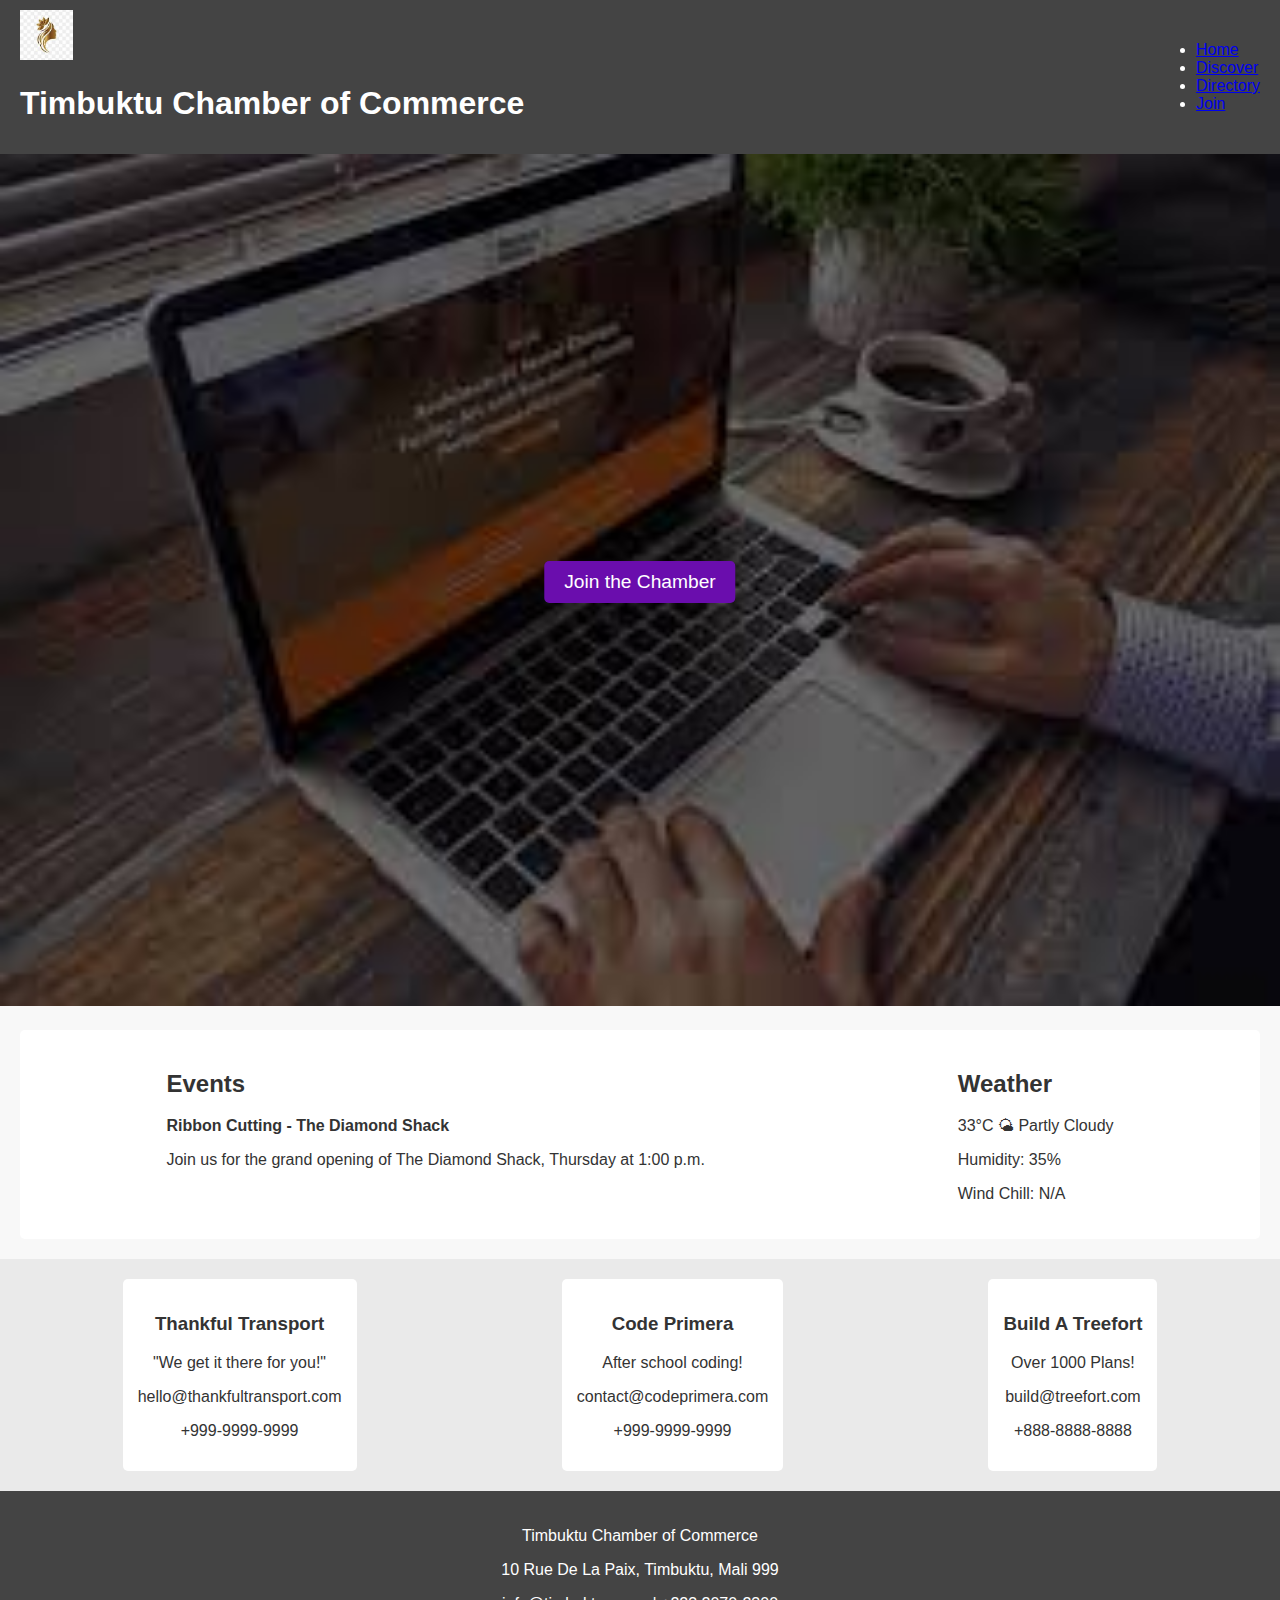
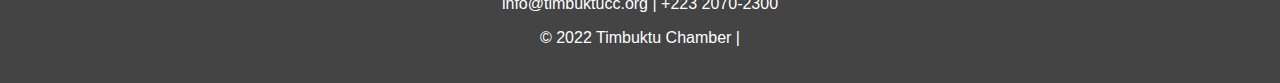
==== Chamber/index.html @ ee90920b "Commit" ====
<!DOCTYPE html>
<html lang="en">
<head>
    <meta charset="UTF-8">
    <meta name="viewport" content="width=device-width, initial-scale=1.0">
    <title>Timbuktu Chamber of Commerce</title>
    <meta name="description" content="Welcome to the Timbuktu Chamber of Commerce website. Stay updated with events, weather, and member spotlights.">
    <link rel="stylesheet" href="styles/normalize.css">
    <link rel="stylesheet" href="styles/base.css">
    <link rel="stylesheet" href="styles/larger.css">
    <link rel="icon" href="images/favicon.ico">
</head>
<body>
    <header>
        <div class="logo">
            <img src="images/logo.png" alt="Timbuktu Chamber of Commerce">
            <h1>Timbuktu Chamber of Commerce</h1>
        </div>
        <nav>
            <ul>
                <li><a href="#" class="active">Home</a></li>
                <li><a href="#">Discover</a></li>
                <li><a href="#">Directory</a></li>
                <li><a href="#">Join</a></li>
            </ul>
        </nav>
    </header>
    
    <main>
        <section class="hero">
            <img src="images/hero.jpg" alt="Scenic view of Timbuktu">
            <a href="#" class="join-btn">Join the Chamber</a>
        </section>
        
        <section class="events-weather">
            <div class="events">
                <h2>Events</h2>
                <p><strong>Ribbon Cutting - The Diamond Shack</strong></p>
                <p>Join us for the grand opening of The Diamond Shack, Thursday at 1:00 p.m.</p>
            </div>
            <div class="weather">
                <h2>Weather</h2>
                <p>33°C 🌤 Partly Cloudy</p>
                <p>Humidity: 35%</p>
                <p>Wind Chill: N/A</p>
            </div>
        </section>
        
        <section class="spotlights">
            <div class="spotlight">
                <h3>Thankful Transport</h3>
                <p>"We get it there for you!"</p>
                <p>hello@thankfultransport.com</p>
                <p>+999-9999-9999</p>
            </div>
            <div class="spotlight">
                <h3>Code Primera</h3>
                <p>After school coding!</p>
                <p>contact@codeprimera.com</p>
                <p>+999-9999-9999</p>
            </div>
            <div class="spotlight">
                <h3>Build A Treefort</h3>
                <p>Over 1000 Plans!</p>
                <p>build@treefort.com</p>
                <p>+888-8888-8888</p>
            </div>
        </section>
    </main>
    
    <footer>
        <p>Timbuktu Chamber of Commerce</p>
        <p>10 Rue De La Paix, Timbuktu, Mali 999</p>
        <p>info@timbuktucc.org | +223 2070-2300</p>
        <p>&copy; 2022 Timbuktu Chamber | <span id="lastModified"></span></p>
    </footer>
    
    <script src="scripts/script.js"></script>
</body>
</html>
---- Chamber/styles/base.css ----
/* Normalize.css should be included before these styles */

/* Base Styles */
body {
    font-family: Arial, sans-serif;
    margin: 0;
    padding: 0;
    background-color: #f8f8f8;
    color: #333;
}

header {
    display: flex;
    justify-content: space-between;
    align-items: center;
    background-color: #444;
    color: white;
    padding: 10px 20px;
}

.logo img {
    height: 50px;
}

.nav-menu {
    list-style: none;
    display: flex;
    gap: 15px;
}

.nav-menu li a {
    text-decoration: none;
    color: white;
    padding: 5px 10px;
}

.nav-menu li a.active {
    border-bottom: 2px solid yellow;
}

.hero {
    position: relative;
    text-align: center;
}

.hero img {
    width: 100%;
    height: auto;
}

.join-btn {
    position: absolute;
    top: 50%;
    left: 50%;
    transform: translate(-50%, -50%);
    background-color: #6a0dad;
    color: white;
    padding: 10px 20px;
    text-decoration: none;
    font-size: 1.2em;
    border-radius: 5px;
}

.events-weather {
    display: flex;
    justify-content: space-around;
    background-color: white;
    padding: 20px;
    margin: 20px;
    border-radius: 5px;
}

.spotlights {
    display: flex;
    justify-content: space-around;
    background-color: #eaeaea;
    padding: 20px;
}

.spotlight {
    background-color: white;
    padding: 15px;
    border-radius: 5px;
    text-align: center;
}

footer {
    background-color: #444;
    color: white;
    text-align: center;
    padding: 20px;
}
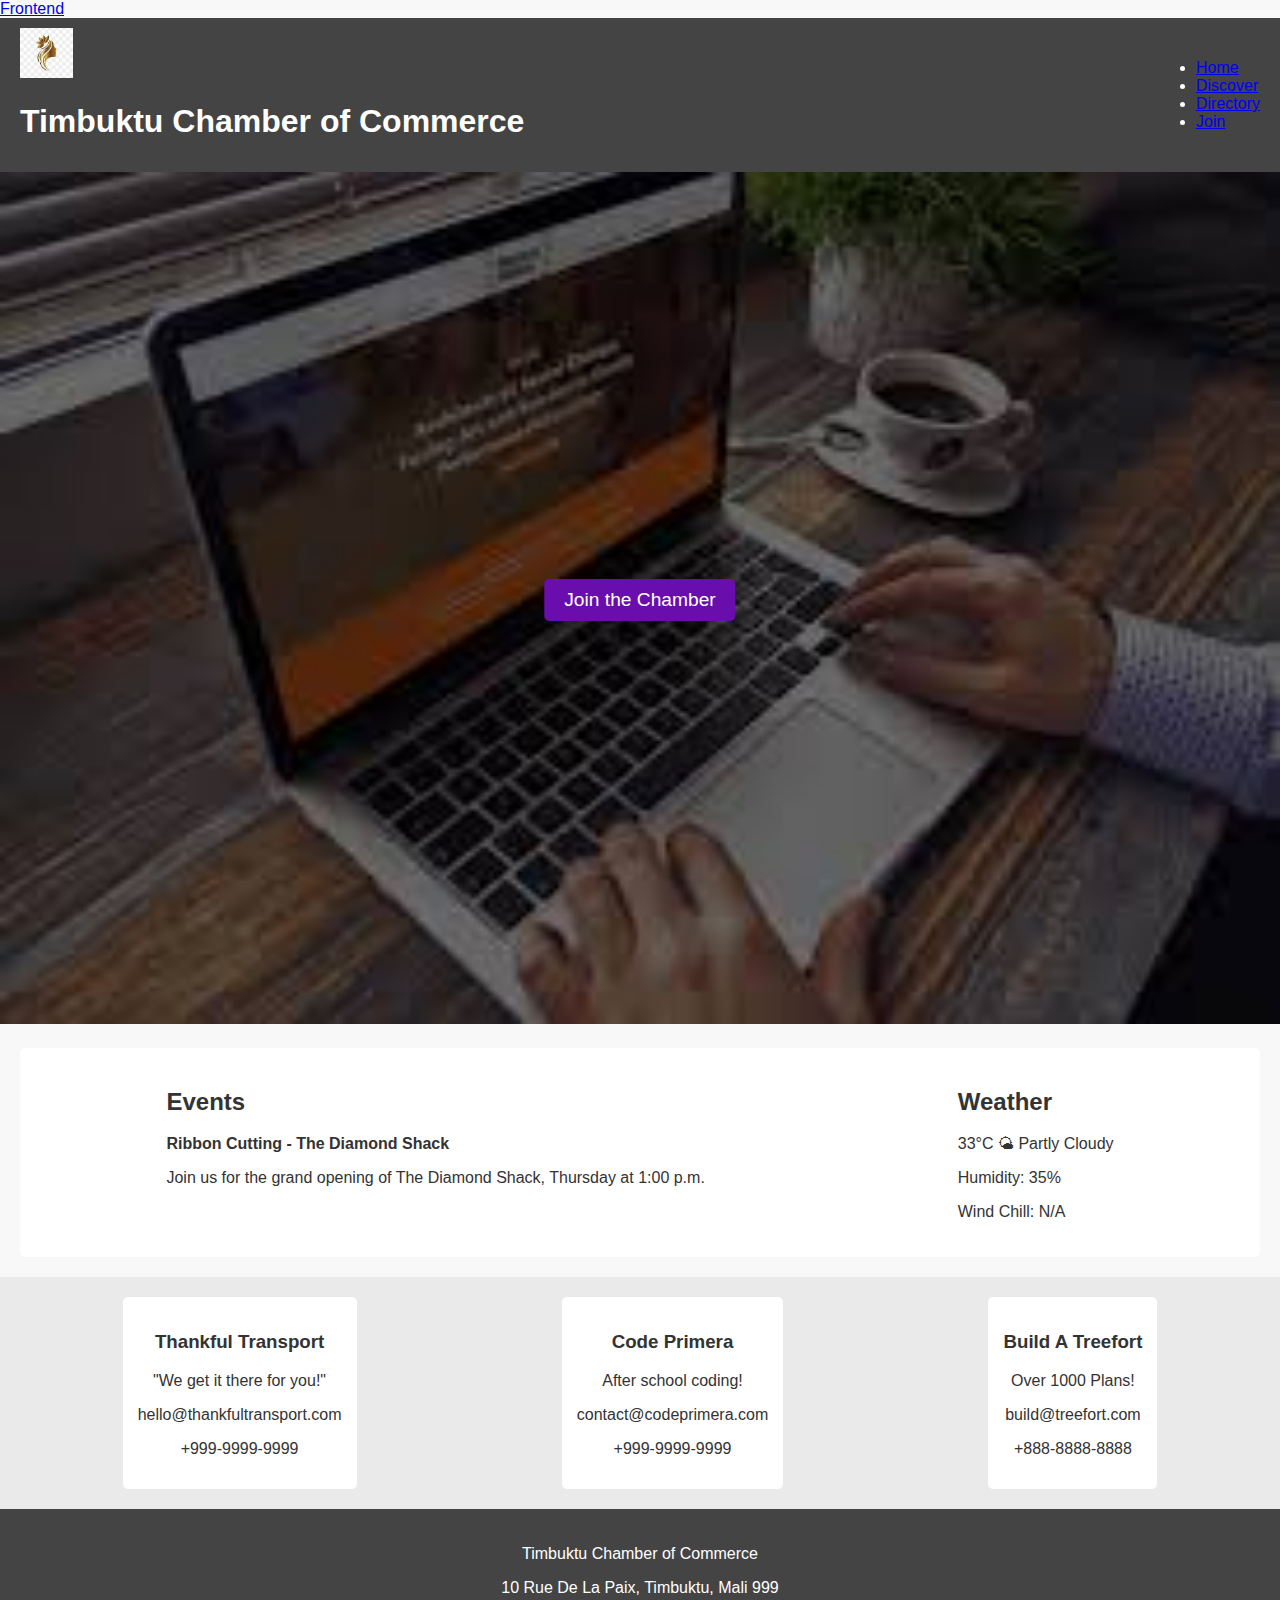
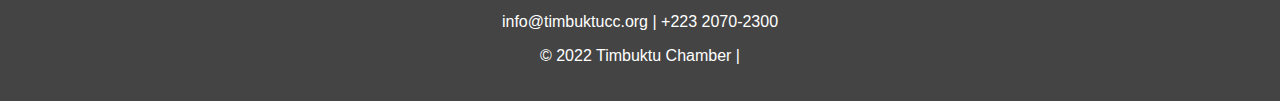
==== commit 7e040906: "commit" ====
--- a/Chamber/index.html
+++ b/Chamber/index.html
@@ -1,6 +1,7 @@
 <!DOCTYPE html>
 <html lang="en">
 <head>
+    <a href="temple.html">Frontend</a>
     <meta charset="UTF-8">
     <meta name="viewport" content="width=device-width, initial-scale=1.0">
     <title>Timbuktu Chamber of Commerce</title>
@@ -19,7 +20,7 @@
         <nav>
             <ul>
                 <li><a href="#" class="active">Home</a></li>
-                <li><a href="#">Discover</a></li>
+                <li><a href="discover.html">Discover</a></li>
                 <li><a href="#">Directory</a></li>
                 <li><a href="#">Join</a></li>
             </ul>
